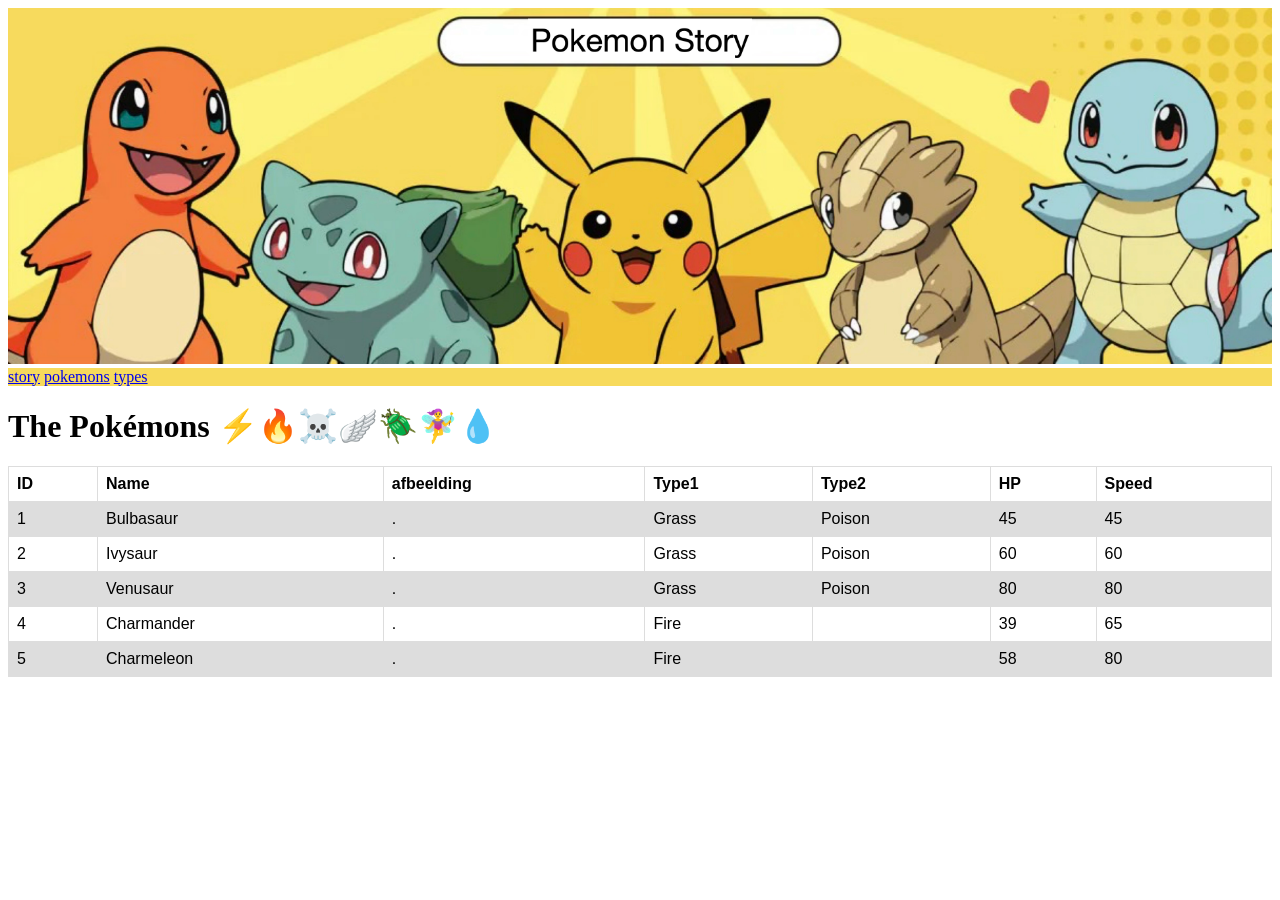
==== pokemons.html @ d2fc3c57 "Add files via upload" ====
<!DOCTYPE html>
<html>
<style>
  div {
            background-color: #F7DA5C
      }
  
  table {
  font-family: arial, sans-serif;
  border-collapse: collapse;
  width: 100%;
}

td, th {
  border: 1px solid #dddddd;
  text-align: left;
  padding: 8px;
}

tr:nth-child(even) {
  background-color: #dddddd;
}
</style>
<head>
      <meta charset="UTF-8">
      
</head>
<body>
      <img src="banner.png" style="width:100%;"> 
      <div>
            <a href="document.location='index.html'/" target="_self">story</a>
            <a href="document.location='pokemons.html'/" target="_self">pokemons</a>
            <a href="document.location='types.html'/" target="_self">types</a>
      </div>

    <h1>The Pokémons ⚡🔥☠️🪽🪲🧚‍♀️💧</h1>

  <table>
  <tr>
    <th>ID</th>
    <th>Name</th>
    <th>afbeelding</th>
    <th>Type1</th>
    <th>Type2</th>
    <th>HP</th>
    <th>Speed</th>
  </tr>
  <tr>
    <td>1</td>
    <td>Bulbasaur</td>
    <td>.</td>
    <td>Grass</td>
    <td>Poison</td>
    <td>45</td>
    <td>45</td>
  </tr>
  <tr>
    <td>2</td>
    <td>Ivysaur</td>
    <td>.</td>
    <td>Grass</td>
    <td>Poison</td>
    <td>60</td>
    <td>60</td>
  </tr>
  <tr>
    <td>3</td>
    <td>Venusaur</td>
    <td>.</td>
    <td>Grass</td>
    <td>Poison</td>
    <td>80</td>
    <td>80</td>
  </tr>
  <tr>
    <td>4</td>
    <td>Charmander</td>
    <td>.</td>
    <td>Fire</td>
    <td></td>
    <td>39</td>
    <td>65</td>
  </tr>
  <tr>
    <td>5</td>
    <td>Charmeleon</td>
    <td>.</td>
    <td>Fire</td>
    <td></td>
    <td>58</td>
    <td>80</td>
  </tr>
</table>
</body>
</html>
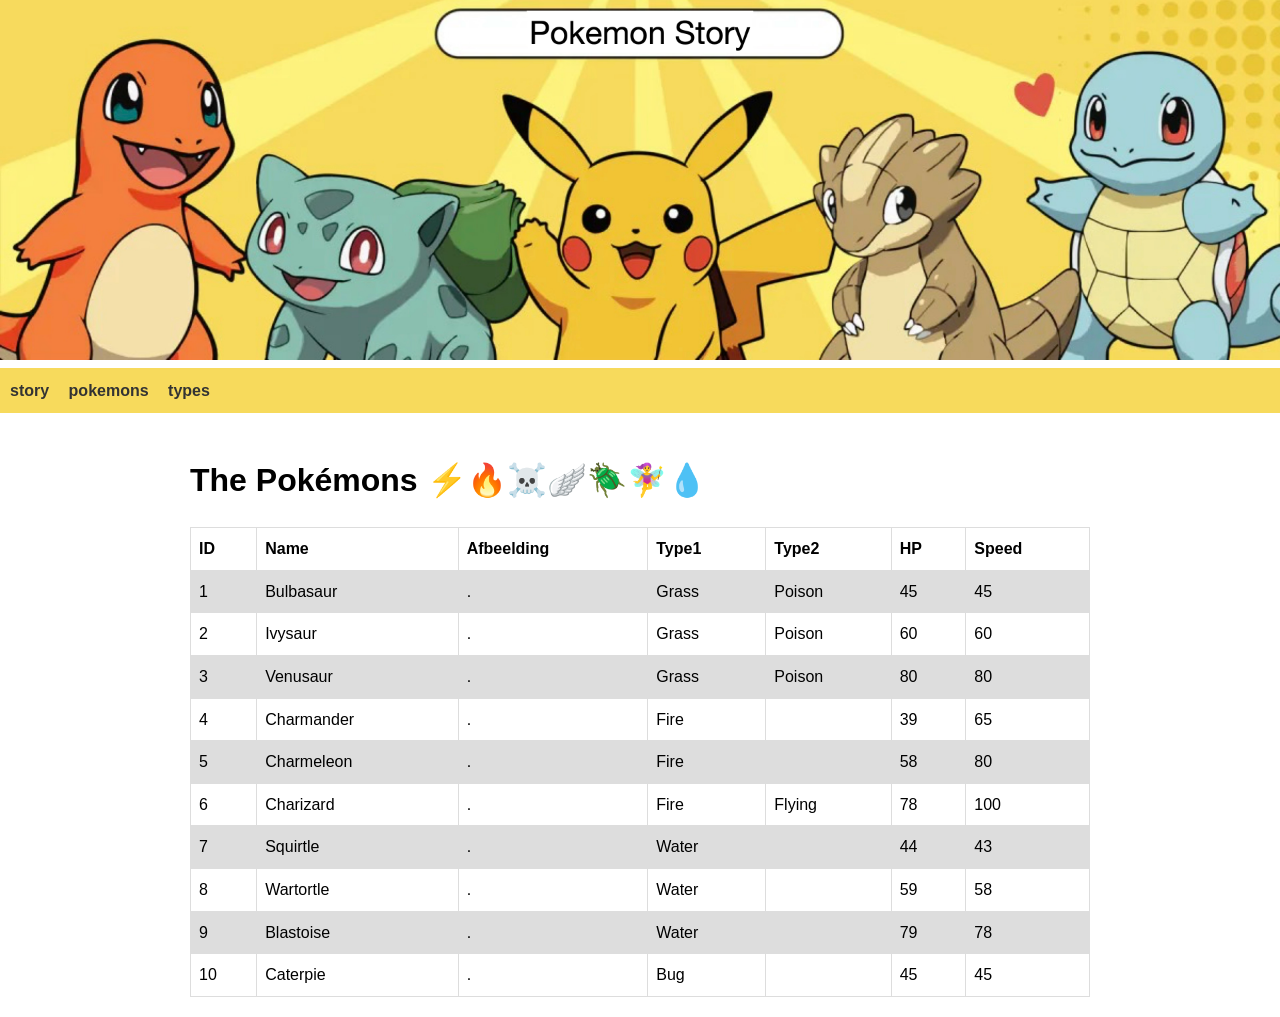
==== commit 586dcbd0: "Update pokemons.html" ====
--- a/pokemons.html
+++ b/pokemons.html
@@ -1,95 +1,163 @@
 <!DOCTYPE html>
-<html>
-<style>
-  div {
-            background-color: #F7DA5C
-      }
-  
-  table {
-  font-family: arial, sans-serif;
-  border-collapse: collapse;
-  width: 100%;
-}
-
-td, th {
-  border: 1px solid #dddddd;
-  text-align: left;
-  padding: 8px;
-}
-
-tr:nth-child(even) {
-  background-color: #dddddd;
-}
-</style>
+<html lang="nl">
 <head>
-      <meta charset="UTF-8">
-      
+    <meta charset="UTF-8">
+    <meta name="viewport" content="width=device-width, initial-scale=1.0">
+    <title>The Pokémons</title>
+    <style>
+        body {
+            font-family: Arial, sans-serif;
+            margin: 0;
+            padding: 0;
+            line-height: 1.6;
+        }
+        nav {
+            background-color: #F7DA5C;
+            padding: 10px;
+        }
+        nav a {
+            margin-right: 15px;
+            text-decoration: none;
+            color: #333;
+            font-weight: bold;
+        }
+        main {
+            padding: 20px;
+            max-width: 900px;
+            margin: 0 auto;
+        }
+        table {
+            font-family: Arial, sans-serif;
+            border-collapse: collapse;
+            width: 100%;
+            margin-top: 20px;
+        }
+        td, th {
+            border: 1px solid #dddddd;
+            text-align: left;
+            padding: 8px;
+        }
+        tr:nth-child(even) {
+            background-color: #dddddd;
+        }
+    </style>
 </head>
 <body>
-      <img src="banner.png" style="width:100%;"> 
-      <div>
-            <a href="document.location='index.html'/" target="_self">story</a>
-            <a href="document.location='pokemons.html'/" target="_self">pokemons</a>
-            <a href="document.location='types.html'/" target="_self">types</a>
-      </div>
 
-    <h1>The Pokémons ⚡🔥☠️🪽🪲🧚‍♀️💧</h1>
+    <header>
+        <img src="banner.png" alt="Pokémon Banner" style="width:100%;">
+        <nav>
+            <a href="index.html" target="_self">story</a>
+            <a href="pokemons.html" target="_self">pokemons</a>
+            <a href="types.html" target="_self">types</a>
+        </nav>
+    </header>
 
-  <table>
-  <tr>
-    <th>ID</th>
-    <th>Name</th>
-    <th>afbeelding</th>
-    <th>Type1</th>
-    <th>Type2</th>
-    <th>HP</th>
-    <th>Speed</th>
-  </tr>
-  <tr>
-    <td>1</td>
-    <td>Bulbasaur</td>
-    <td>.</td>
-    <td>Grass</td>
-    <td>Poison</td>
-    <td>45</td>
-    <td>45</td>
-  </tr>
-  <tr>
-    <td>2</td>
-    <td>Ivysaur</td>
-    <td>.</td>
-    <td>Grass</td>
-    <td>Poison</td>
-    <td>60</td>
-    <td>60</td>
-  </tr>
-  <tr>
-    <td>3</td>
-    <td>Venusaur</td>
-    <td>.</td>
-    <td>Grass</td>
-    <td>Poison</td>
-    <td>80</td>
-    <td>80</td>
-  </tr>
-  <tr>
-    <td>4</td>
-    <td>Charmander</td>
-    <td>.</td>
-    <td>Fire</td>
-    <td></td>
-    <td>39</td>
-    <td>65</td>
-  </tr>
-  <tr>
-    <td>5</td>
-    <td>Charmeleon</td>
-    <td>.</td>
-    <td>Fire</td>
-    <td></td>
-    <td>58</td>
-    <td>80</td>
-  </tr>
-</table>
+    <main>
+        <h1>The Pokémons ⚡🔥☠️🪽🪲🧚‍♀️💧</h1>
+
+        <table>
+            <tr>
+                <th>ID</th>
+                <th>Name</th>
+                <th>Afbeelding</th>
+                <th>Type1</th>
+                <th>Type2</th>
+                <th>HP</th>
+                <th>Speed</th>
+            </tr>
+            <tr>
+                <td>1</td>
+                <td>Bulbasaur</td>
+                <td>.</td>
+                <td>Grass</td>
+                <td>Poison</td>
+                <td>45</td>
+                <td>45</td>
+            </tr>
+            <tr>
+                <td>2</td>
+                <td>Ivysaur</td>
+                <td>.</td>
+                <td>Grass</td>
+                <td>Poison</td>
+                <td>60</td>
+                <td>60</td>
+            </tr>
+            <tr>
+                <td>3</td>
+                <td>Venusaur</td>
+                <td>.</td>
+                <td>Grass</td>
+                <td>Poison</td>
+                <td>80</td>
+                <td>80</td>
+            </tr>
+            <tr>
+                <td>4</td>
+                <td>Charmander</td>
+                <td>.</td>
+                <td>Fire</td>
+                <td></td>
+                <td>39</td>
+                <td>65</td>
+            </tr>
+            <tr>
+                <td>5</td>
+                <td>Charmeleon</td>
+                <td>.</td>
+                <td>Fire</td>
+                <td></td>
+                <td>58</td>
+                <td>80</td>
+            </tr>
+            <tr>
+                <td>6</td>
+                <td>Charizard</td>
+                <td>.</td>
+                <td>Fire</td>
+                <td>Flying</td>
+                <td>78</td>
+                <td>100</td>
+            </tr>
+            <tr>
+                <td>7</td>
+                <td>Squirtle</td>
+                <td>.</td>
+                <td>Water</td>
+                <td></td>
+                <td>44</td>
+                <td>43</td>
+            </tr>
+            <tr>
+                <td>8</td>
+                <td>Wartortle</td>
+                <td>.</td>
+                <td>Water</td>
+                <td></td>
+                <td>59</td>
+                <td>58</td>
+            </tr>
+            <tr>
+                <td>9</td>
+                <td>Blastoise</td>
+                <td>.</td>
+                <td>Water</td>
+                <td></td>
+                <td>79</td>
+                <td>78</td>
+            </tr>
+            <tr>
+                <td>10</td>
+                <td>Caterpie</td>
+                <td>.</td>
+                <td>Bug</td>
+                <td></td>
+                <td>45</td>
+                <td>45</td>
+            </tr>
+        </table>
+    </main>
+
 </body>
 </html>
